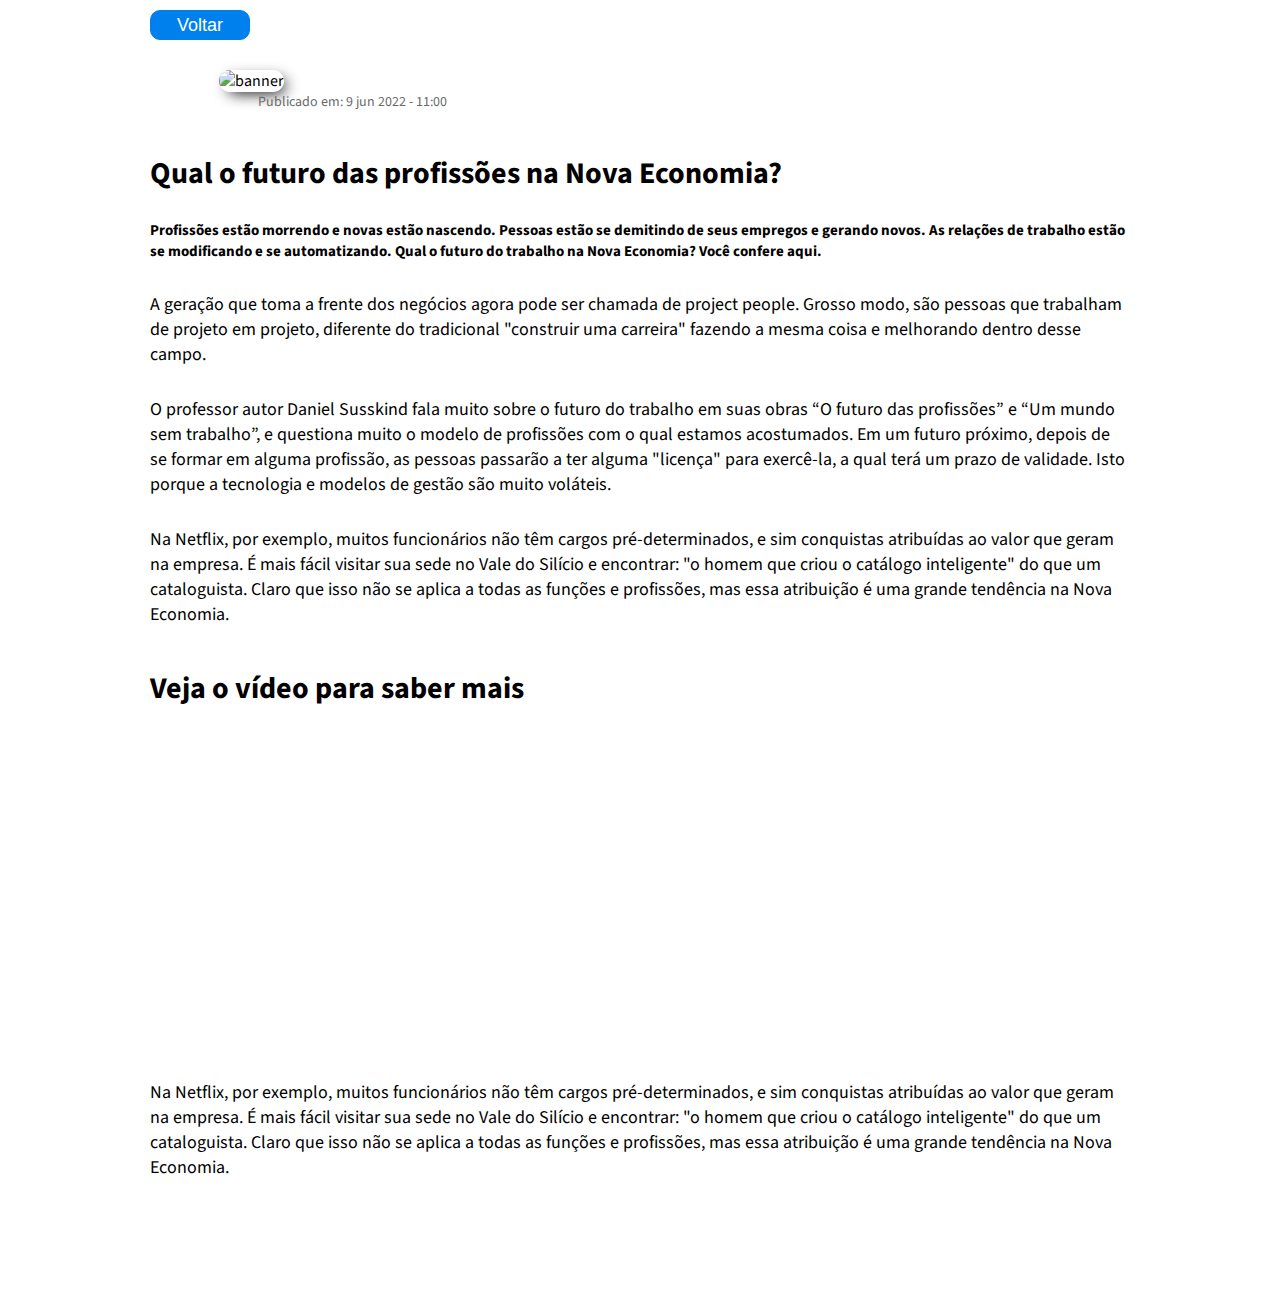
==== artigos/futuro/futuro.html @ cdc498ba "first commit" ====
<!DOCTYPE html>
<html lang="pt-br">

<head>
    <meta charset="UTF-8" />
    <meta name="viewport" content="width=device-width, initial-scale=1.0" />
    <meta http-equiv="X-UA-Compatible" content="IE=edge" />
    <link rel="stylesheet" href="./futuro.css" />
    <link rel="icon" type="image/x-icon" href="/images/favicon.ico" />
    <title>Qual o futuro das profissões na Nova Economia?</title>
</head>

<body>
    <section>
        <div>
            <a href="../../index.html">
                <button>Voltar</button>
            </a>
        </div>
        <img src="../../images/futuro.webp" alt="banner" />
        <p class="publication">Publicado em: 9 jun 2022 - 11:00</p>
        <h1>Qual o futuro das profissões na Nova Economia?</h1>
        <h4>Profissões estão morrendo e novas estão nascendo. Pessoas estão se demitindo de seus empregos e gerando
            novos. As relações de trabalho estão se modificando e se automatizando. Qual o futuro do trabalho na Nova
            Economia? Você confere aqui.</h4>
        <p>A geração que toma a frente dos negócios agora pode ser chamada de project people. Grosso modo, são pessoas
            que trabalham de projeto em projeto, diferente do tradicional "construir uma carreira" fazendo a mesma coisa
            e melhorando dentro desse campo.</p>
        <p>O professor autor Daniel Susskind fala muito sobre o futuro do trabalho em suas obras “O futuro das
            profissões” e “Um mundo sem trabalho”, e questiona muito o modelo de profissões com o qual estamos
            acostumados. Em um futuro próximo, depois de se formar em alguma profissão, as pessoas passarão a ter alguma
            "licença" para exercê-la, a qual terá um prazo de validade. Isto porque a tecnologia e modelos de gestão são
            muito voláteis.</p>
        <p>Na Netflix, por exemplo, muitos funcionários não têm cargos pré-determinados, e sim conquistas atribuídas ao
            valor que geram na empresa. É mais fácil visitar sua sede no Vale do Silício e encontrar: "o homem que criou
            o catálogo inteligente" do que um cataloguista. Claro que isso não se aplica a todas as funções e
            profissões, mas essa atribuição é uma grande tendência na Nova Economia.</p>
        <h2>Veja o vídeo para saber mais</h2>

        <div class="content-video">
            <iframe width="560" height="315" src="https://www.youtube.com/embed/3TuyVu5RicM"
                title="YouTube video player" frameborder="0"
                allow="accelerometer; autoplay; clipboard-write; encrypted-media; gyroscope; picture-in-picture"
                allowfullscreen></iframe>
        </div>

        <p>Na Netflix, por exemplo, muitos funcionários não têm cargos pré-determinados, e sim conquistas atribuídas ao
            valor que geram na empresa. É mais fácil visitar sua sede no Vale do Silício e encontrar: "o homem que criou
            o catálogo inteligente" do que um cataloguista. Claro que isso não se aplica a todas as funções e
            profissões, mas essa atribuição é uma grande tendência na Nova Economia.</p>
    </section>
</body>

</html>
---- artigos/futuro/futuro.css ----
@import url('https://fonts.googleapis.com/css2?family=Source+Sans+Pro:ital,wght@0,300;0,400;0,700;1,400&display=swap');
*{
    box-sizing: border-box;
    margin: 0;
    padding: 0;
    outline: 0;
}

html,
body {
    font-family: "Source Sans Pro", 'Times New Roman';
    text-rendering: optimizeLegibility;
    -webkit-font-smoothing: antialiased;
}

section{
    max-width: 980px;
    margin: auto;
    transform: translateY(-10px);
}
button {
    width: 100px;
    height: 30px;
    margin: 20px 0 30px 0px;
    border-radius: 10px;
    color: white;
    font-size: 18px;
    background-color: #0080ed;
    border: 1px solid #0080ed;
    cursor: pointer;
}
button:hover {
    background-color: rgba(0, 128, 237, 0.75);
    transform: translateY(-2px);
}

img{
    width: 85%;
    margin: 0 7%;
    border-radius: 50px;
    box-shadow: 5px 5px 15px -4px black;
    transition: all 0.6s ease 0s;
    object-fit: contain;
}
img:hover{
    transform: translateY(-7px);
}
.publication {
    font-size: 14px;
    margin: 0 0 0 11%;
    color: #696a6a;
}

h1{
    margin: 40px 0 25px 0;
    font-size: 30px;
}
h4{
    margin: 15px 0 15px 0;
    font-size: 15px;
}
p{
    margin-top: 30px;
    font-size: 18px;
}
p:last-child{
    padding-bottom: 100px;
}
h2{
    margin: 40px 0 25px 0;
    font-size: 30px;
}

.content-video{
    display:flex;
    justify-content: center;
}

@media (max-width: 1000px) {
    section {
        padding: 0 20px;
    }
    h1{
        font-size: 25px;
    }
    h2{
        font-size: 25px;
    }
    p{
        font-size: 16px;
    }
    img{
        min-height: 300px;
        object-fit: cover;
    }
}
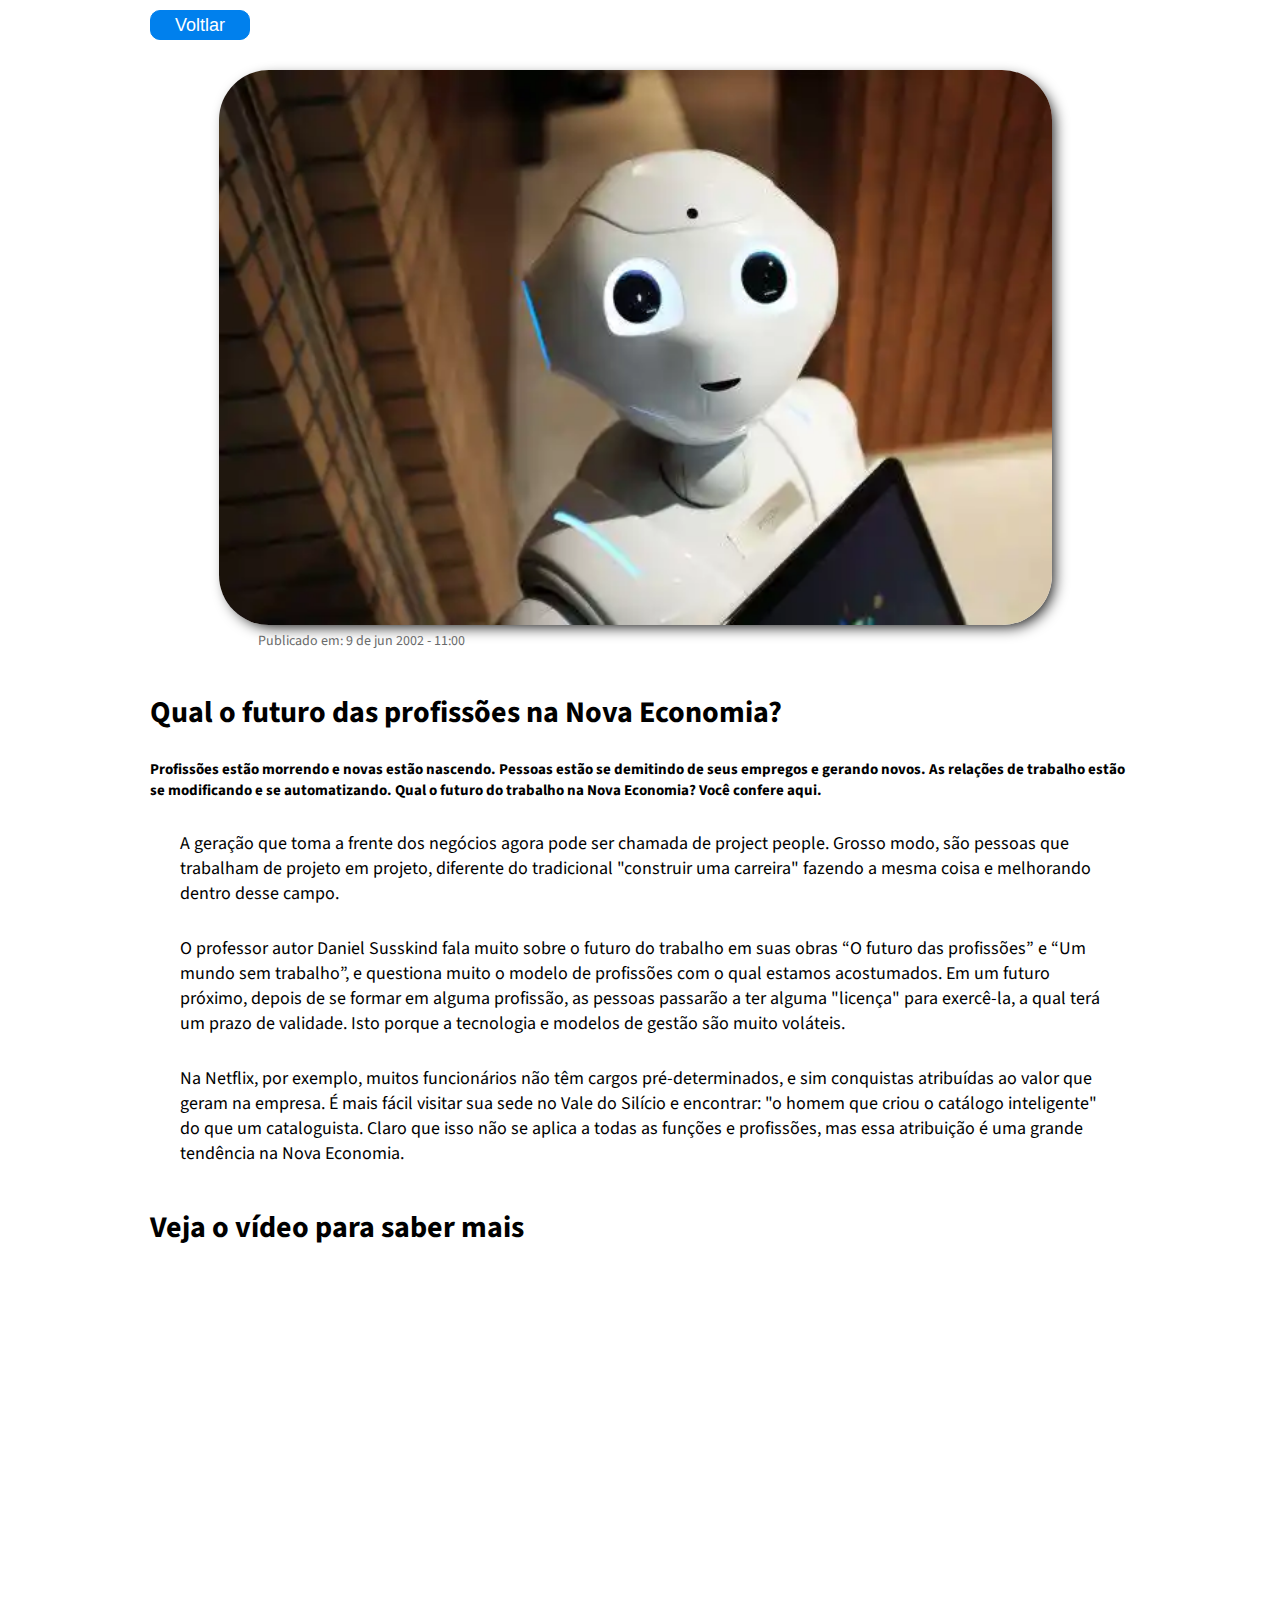
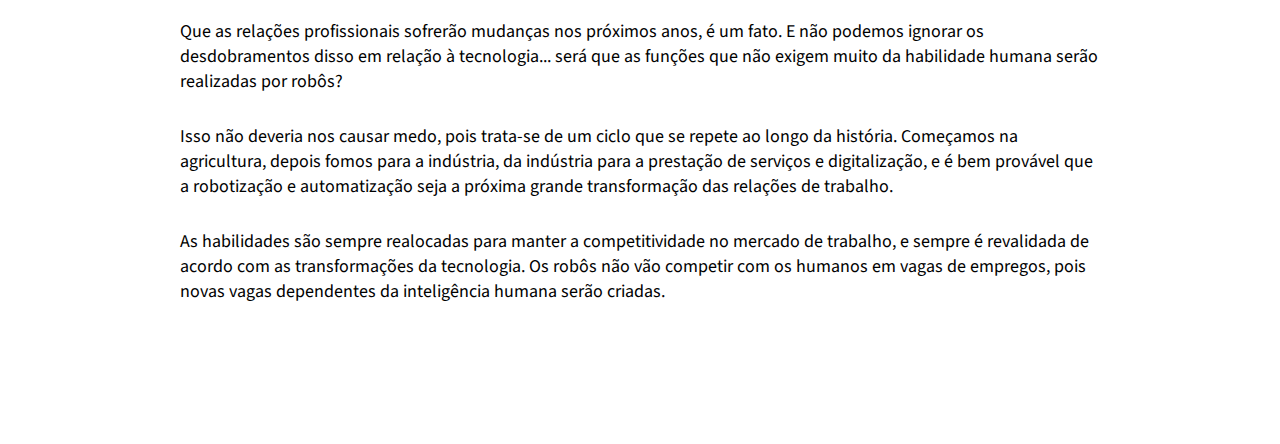
==== commit c952e7df: "Implementa páginas de artigos" ====
--- a/artigos/futuro/futuro.html
+++ b/artigos/futuro/futuro.html
@@ -1,54 +1,74 @@
 <!DOCTYPE html>
 <html lang="pt-br">
+    <head>
+        <meta charset="UTF-8">
+        <meta http-equiv="X-A-Compatible" content="IE=edge">
+        <meta name="viewport" content="width=device-width, initial-scale=1.0">
+        <link rel="icon" href="/IMAGEM/favicon.ico">
+        <link rel="stylesheet" href="futuro.css">
+        <title>Qual o futuro das profissões na Nova Economia?</title>
+    </head>
 
-<head>
-    <meta charset="UTF-8" />
-    <meta name="viewport" content="width=device-width, initial-scale=1.0" />
-    <meta http-equiv="X-UA-Compatible" content="IE=edge" />
-    <link rel="stylesheet" href="./futuro.css" />
-    <link rel="icon" type="image/x-icon" href="/images/favicon.ico" />
-    <title>Qual o futuro das profissões na Nova Economia?</title>
-</head>
-
-<body>
-    <section>
-        <div>
-            <a href="../../index.html">
-                <button>Voltar</button>
-            </a>
-        </div>
-        <img src="../../images/futuro.webp" alt="banner" />
-        <p class="publication">Publicado em: 9 jun 2022 - 11:00</p>
-        <h1>Qual o futuro das profissões na Nova Economia?</h1>
-        <h4>Profissões estão morrendo e novas estão nascendo. Pessoas estão se demitindo de seus empregos e gerando
-            novos. As relações de trabalho estão se modificando e se automatizando. Qual o futuro do trabalho na Nova
-            Economia? Você confere aqui.</h4>
-        <p>A geração que toma a frente dos negócios agora pode ser chamada de project people. Grosso modo, são pessoas
-            que trabalham de projeto em projeto, diferente do tradicional "construir uma carreira" fazendo a mesma coisa
-            e melhorando dentro desse campo.</p>
-        <p>O professor autor Daniel Susskind fala muito sobre o futuro do trabalho em suas obras “O futuro das
-            profissões” e “Um mundo sem trabalho”, e questiona muito o modelo de profissões com o qual estamos
-            acostumados. Em um futuro próximo, depois de se formar em alguma profissão, as pessoas passarão a ter alguma
-            "licença" para exercê-la, a qual terá um prazo de validade. Isto porque a tecnologia e modelos de gestão são
-            muito voláteis.</p>
-        <p>Na Netflix, por exemplo, muitos funcionários não têm cargos pré-determinados, e sim conquistas atribuídas ao
-            valor que geram na empresa. É mais fácil visitar sua sede no Vale do Silício e encontrar: "o homem que criou
-            o catálogo inteligente" do que um cataloguista. Claro que isso não se aplica a todas as funções e
-            profissões, mas essa atribuição é uma grande tendência na Nova Economia.</p>
-        <h2>Veja o vídeo para saber mais</h2>
-
-        <div class="content-video">
-            <iframe width="560" height="315" src="https://www.youtube.com/embed/3TuyVu5RicM"
-                title="YouTube video player" frameborder="0"
-                allow="accelerometer; autoplay; clipboard-write; encrypted-media; gyroscope; picture-in-picture"
-                allowfullscreen></iframe>
-        </div>
-
-        <p>Na Netflix, por exemplo, muitos funcionários não têm cargos pré-determinados, e sim conquistas atribuídas ao
-            valor que geram na empresa. É mais fácil visitar sua sede no Vale do Silício e encontrar: "o homem que criou
-            o catálogo inteligente" do que um cataloguista. Claro que isso não se aplica a todas as funções e
-            profissões, mas essa atribuição é uma grande tendência na Nova Economia.</p>
-    </section>
-</body>
-
+    <body>
+        <section>
+            <div>
+                <a href="../../index.html">
+                    <button>Voltlar</button>
+                </a>
+            </div>
+            <img src="../../IMAGEM/futuro.webp" alt="banner">
+            <p class="publication">Publicado em: 9 de jun 2002 - 11:00</p>
+            <h1>Qual o futuro das profissões na Nova Economia?</h1>
+            <h4>Profissões estão morrendo e novas estão nascendo. Pessoas estão
+                se demitindo de seus empregos e gerando novos. As relações de
+                trabalho estão se modificando e se automatizando. Qual o futuro
+                do trabalho na Nova Economia? Você confere aqui.</h4>
+            <p>A geração que toma a frente dos negócios agora pode ser chamada
+                de project people. Grosso modo, são pessoas que trabalham de
+                projeto em projeto, diferente do tradicional "construir uma
+                carreira" fazendo a mesma coisa e melhorando dentro desse campo.</p>
+            <p>O professor autor Daniel Susskind fala muito sobre o futuro do
+                trabalho em suas obras “O futuro das profissões” e “Um mundo sem
+                trabalho”, e questiona muito o modelo de profissões com o qual
+                estamos acostumados. Em um futuro próximo, depois de se formar
+                em alguma profissão, as pessoas passarão a ter alguma "licença"
+                para exercê-la, a qual terá um prazo de validade. Isto porque a
+                tecnologia e modelos de gestão são muito voláteis.</p>
+            <p>Na Netflix, por exemplo, muitos funcionários não têm cargos
+                pré-determinados, e sim conquistas atribuídas ao valor que geram
+                na empresa. É mais fácil visitar sua sede no Vale do Silício e
+                encontrar: "o homem que criou o catálogo inteligente" do que um
+                cataloguista. Claro que isso não se aplica a todas as funções e
+                profissões, mas essa atribuição é uma grande tendência na Nova
+                Economia.</p>
+            <h2>Veja o vídeo para saber mais</h2>
+            <div class="content-video">
+                <iframe
+                    width="560"
+                    height="315"
+                    src="https://www.youtube.com/embed/xFoSKn53KFI"
+                    title="YouTube video player"
+                    frameborder="0"
+                    allow="accelerometer; autoplay; clipboard-write;
+                    encrypted-media; gyroscope; picture-in-picture"
+                    allowfullscreen>
+                </iframe>
+            </div>
+            <p>Que as relações profissionais sofrerão mudanças nos próximos
+                anos, é um fato. E não podemos ignorar os desdobramentos disso
+                em relação à tecnologia... será que as funções que não exigem
+                muito da habilidade humana serão realizadas por robôs?</p>
+            <p>Isso não deveria nos causar medo, pois trata-se de um ciclo que
+                se repete ao longo da história. Começamos na agricultura, depois
+                fomos para a indústria, da indústria para a prestação de
+                serviços e digitalização, e é bem provável que a robotização e
+                automatização seja a próxima grande transformação das relações
+                de trabalho.</p>
+            <p>As habilidades são sempre realocadas para manter a
+                competitividade no mercado de trabalho, e sempre é revalidada de
+                acordo com as transformações da tecnologia. Os robôs não vão
+                competir com os humanos em vagas de empregos, pois novas vagas
+                dependentes da inteligência humana serão criadas. </p>
+        </section>
+    </body>
 </html>--- a/artigos/futuro/futuro.css
+++ b/artigos/futuro/futuro.css
@@ -1,5 +1,5 @@
 @import url('https://fonts.googleapis.com/css2?family=Source+Sans+Pro:ital,wght@0,300;0,400;0,700;1,400&display=swap');
-*{
+* {
     box-sizing: border-box;
     margin: 0;
     padding: 0;
@@ -8,20 +8,21 @@
 
 html,
 body {
-    font-family: "Source Sans Pro", 'Times New Roman';
+    font-family: 'Source Sans Pro', 'Times New Roman';
     text-rendering: optimizeLegibility;
     -webkit-font-smoothing: antialiased;
 }
 
-section{
+section {
     max-width: 980px;
     margin: auto;
     transform: translateY(-10px);
 }
+
 button {
     width: 100px;
     height: 30px;
-    margin: 20px 0 30px 0px;
+    margin: 20px 0 30px 0;
     border-radius: 10px;
     color: white;
     font-size: 18px;
@@ -29,12 +30,13 @@
     border: 1px solid #0080ed;
     cursor: pointer;
 }
+
 button:hover {
     background-color: rgba(0, 128, 237, 0.75);
-    transform: translateY(-2px);
+    transform: translateY(-1px);
 }
 
-img{
+img {
     width: 85%;
     margin: 0 7%;
     border-radius: 50px;
@@ -42,37 +44,43 @@
     transition: all 0.6s ease 0s;
     object-fit: contain;
 }
-img:hover{
-    transform: translateY(-7px);
+
+img:hover {
+    transform: translateY(-6px);
 }
+
 .publication {
     font-size: 14px;
     margin: 0 0 0 11%;
     color: #696a6a;
 }
 
-h1{
+h1 {
     margin: 40px 0 25px 0;
     font-size: 30px;
 }
-h4{
-    margin: 15px 0 15px 0;
-    font-size: 15px;
-}
-p{
-    margin-top: 30px;
-    font-size: 18px;
-}
-p:last-child{
-    padding-bottom: 100px;
-}
+
 h2{
     margin: 40px 0 25px 0;
     font-size: 30px;
 }
 
-.content-video{
-    display:flex;
+h4 {
+    margin: 15px 0 15px 0;
+    font-size: 15px;
+}
+
+p {
+    margin: 30px;
+    font-size: 18px;
+}
+
+p:last-child {
+    padding-bottom: 100px;
+}
+
+.content-video {
+    display: flex;
     justify-content: center;
 }
 
@@ -80,17 +88,17 @@
     section {
         padding: 0 20px;
     }
-    h1{
+    h1 {
         font-size: 25px;
     }
-    h2{
+    h2 {
         font-size: 25px;
     }
-    p{
+    p {
         font-size: 16px;
     }
-    img{
+    img {
         min-height: 300px;
         object-fit: cover;
     }
-}
+}